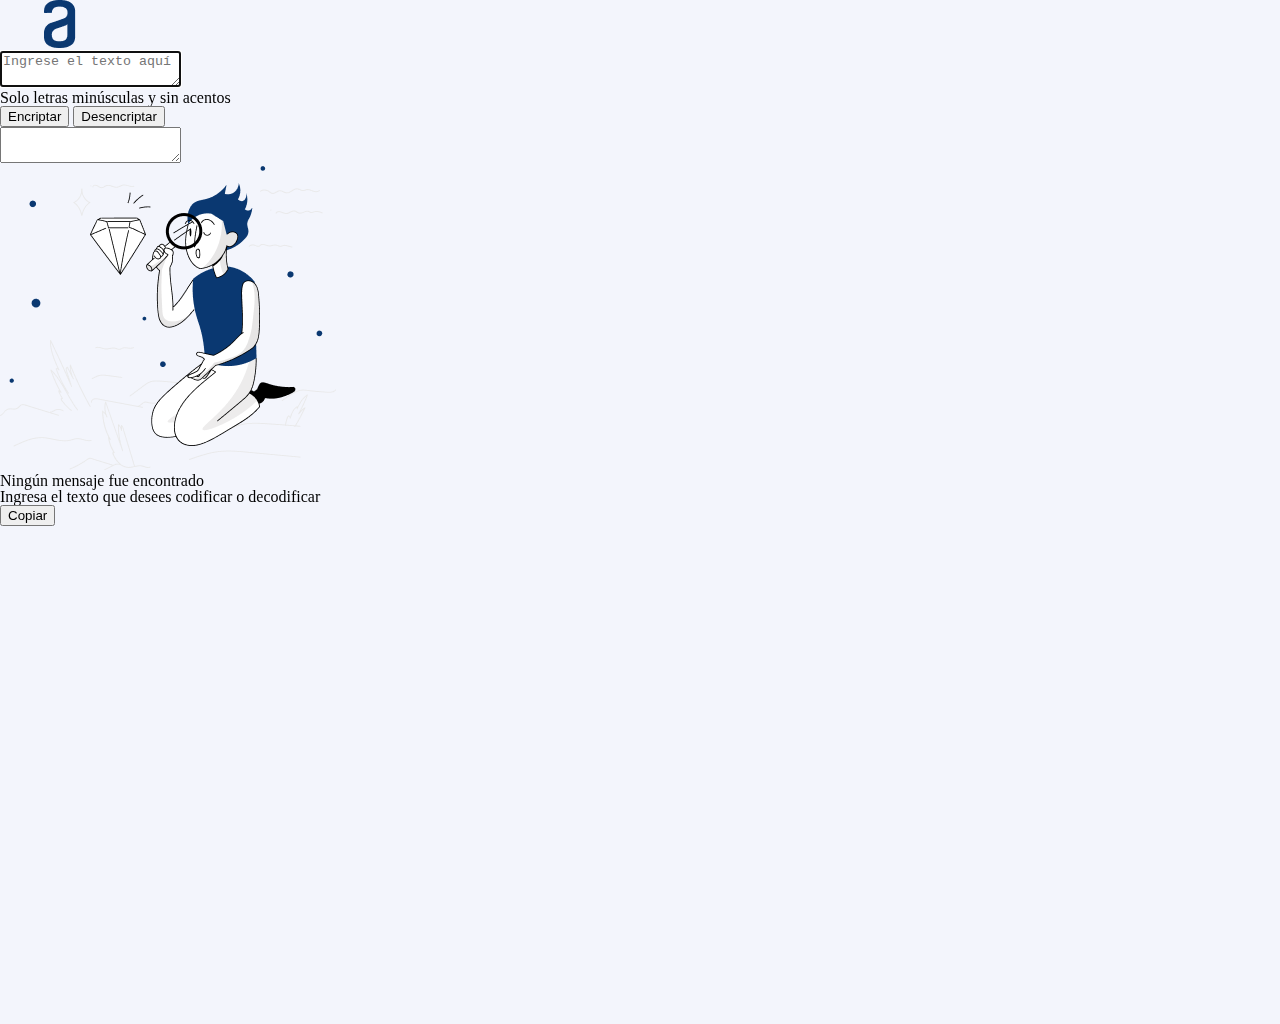
==== index.html @ 7b1461ca "Creando archivo" ====
<!DOCTYPE html>
<html lang="en" dir="ltr">
	<head>
		<meta charset="utf-8">
		<title>Desafío 1 - Encriptador</title>
		<script src="js.js"></script>
        <link rel="stylesheet" href="reset.css">
		<link rel="stylesheet" href="style.css" />
	</head>
	<body id="cuerpo">  
		<section class="areaIngresoTexto">
			<header>
				<img src="img/Logo.png" alt="Letra A de Alura">
			</header>
			<div class="texto">
				<textarea id="areaText" type="text" placeholder="Ingrese el texto aquí" autofocus=""></textarea>
				<p>
					Solo letras minúsculas y sin acentos
				</p>
				<div class="buttonsPrincipales">
					<input id="Encriptar" class="botonCodificar" type="button" value="Encriptar">
					<input id="Desencriptar" class="botonDecodificar" type="button" value="Desencriptar">
				</div>
			</div>
		</section>
		<section class="SalidaTexto">
			<textarea id="mensajeFinal" class="mensajeFinal"></textarea>
			<div id="diamante">
				<img src="img/Muñeco.png" alt="Persona buscando un diamante"/>
				<h1>Ningún mensaje fue encontrado</h1>
				<p>
					Ingresa el texto que desees codificar o decodificar
				</p>
			</div>
			<input id="Copiar" class="buttonCopiar" type="button" value="Copiar" />
		</section>
		<script>
			document.getElementById("Encriptar").onclick = Encriptar;
			document.getElementById("Desencriptar").onclick = Desencriptar;
			document.getElementById("Copiar").onclick = Copiar;
		</script>
	</body>
</html>
---- style.css ----
body{
    
    width: 1440px;
    height: 1024px;
    
    background: #F3F5FC;

    

}
.logo{

    display: flex;
    flex-direction: column;
    align-items: flex-start;
    padding: 0px;
    gap: 40px;
    
    position: absolute;
    width: 120px;
    height: 48px;
    left: 40px;
    top: 40px;

   
}

.FRAME_5{
    display: flex;
    flex-direction: column;
    align-items: flex-start;
    padding: 0px;
    gap: 16px;

    position: absolute;
    width: 336px;
    height: 122px;
    left: 1032px;
    top: 619px;
}

.ningun{
    width: 336px;
    height: 58px;

    font-family: 'Inter';
    font-style: normal;
    font-weight: 700;
    font-size: 24px;
    line-height: 120%;


    text-align: center;



    color: #343A40;




    flex: none;
    order: 0;
    align-self: stretch;
    flex-grow: 0;
}


.ingrese{
    width: 336px;
    height: 48px;

    font-family: 'Inter';
    font-style: normal;
    font-weight: 400;
    font-size: 16px;
    line-height: 150%;
    /* or 24px */

    text-align: center;



    color: #495057;




    flex: none;
    order: 1;
    align-self: stretch;
    flex-grow: 0;
}

.muneco{
    position: absolute;
    width: 336px;
    height: 304px;
    left: 1032px;
    top: 283px;
}

.solo_minu{
    display: flex;
    flex-direction: row;
    align-items: center;
    padding: 0px;
    gap: 8px;

    position: absolute;
    width: 229px;
    height: 18px;
    left: 240px;
    top: 851px;
}

.solo_minucula{
    width: 205px;
    height: 18px;

    font-family: 'Inter';
    font-style: normal;
    font-weight: 400;
    font-size: 12px;
    line-height: 150%;



    color: #495057;

    opacity: 0.8;



    flex: none;
    order: 1;
    flex-grow: 0;
}

.botonera{
    display: flex;
    flex-direction: row;
    align-items: flex-start;
    padding: 0px;
    gap: 24px;

    position: absolute;
    width: 680px;
    height: 67px;
    left: 240px;
    top: 885px;

}

.boton_encriptar{
    display: flex;
    flex-direction: row;
    align-items: flex-start;
    padding: 24px;
    gap: 8px;

    width: 328px;
    height: 67px;

   

    background: #0A3871;
    border-radius: 24px;

   

    flex: none;
    order: 0;
    flex-grow: 0;
}

.text_btn1{
    width: 280px;
    height: 19px;
    
    font-family: 'Inter';
    font-style: normal;
    font-weight: 400;
    font-size: 16px;
    line-height: 19px;
    text-align: center;
    
  
    
    color: #FFFFFF;
    
    
    
    
    flex: none;
    order: 0;
    flex-grow: 1; 
}

.boton_desencriptar{
    box-sizing: border-box;

  

    display: flex;
    flex-direction: row;
    align-items: flex-start;
    padding: 24px;
    gap: 8px;

    width: 328px;
    height: 67px;

  

    background: #D8DFE8;
   

    border: 1px solid #0A3871;
    border-radius: 24px;


    flex: none;
    order: 1;
    flex-grow: 0;
}
.text_btn2{
    width: 280px;
height: 19px;

font-family: 'Inter';
font-style: normal;
font-weight: 400;
font-size: 16px;
line-height: 19px;
text-align: center;



color: #0A3871;




flex: none;
order: 0;
flex-grow: 1;
}

.text_encriptar{
    position: absolute;
    width: 577px;
    height: 48px;
    left: 240px;
    top: 168px;

    font-family: 'Inter';
    font-style: normal;
    font-weight: 400;
    font-size: 32px;
    line-height: 150%;
    
    color: #0A3871;
}
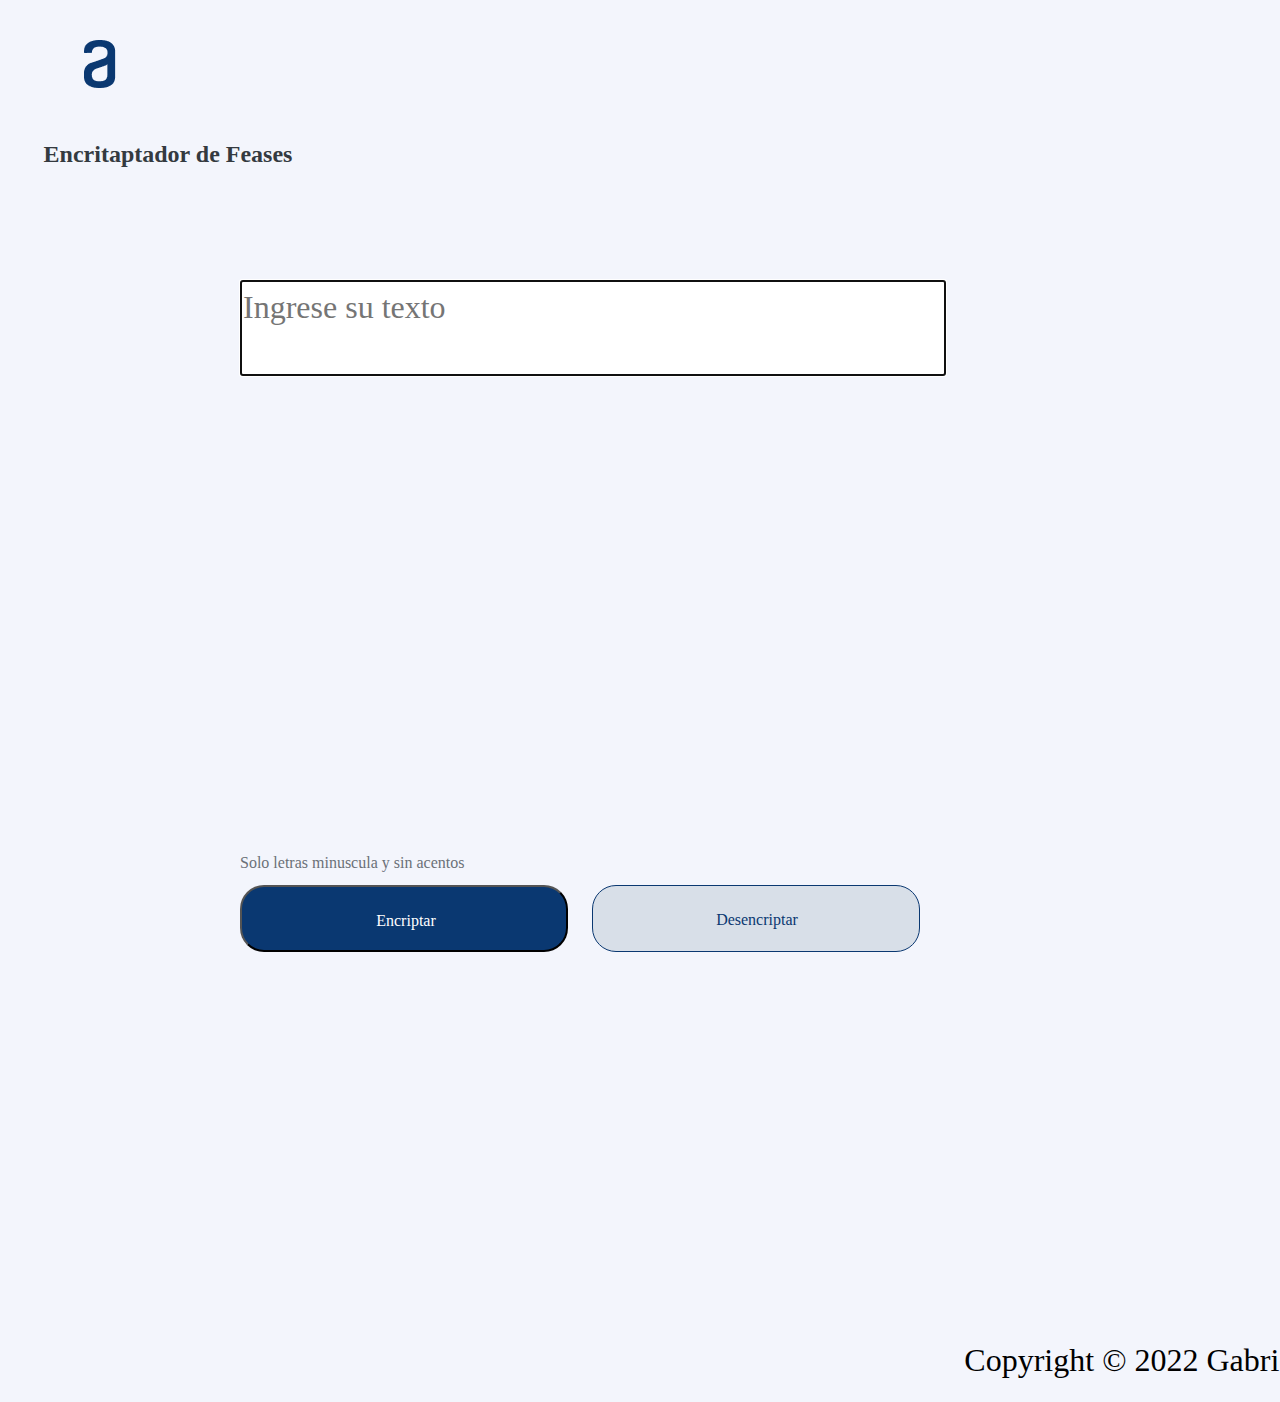
==== commit 240cfad1: "Version 3" ====
--- a/index.html
+++ b/index.html
@@ -1,43 +1,81 @@
 <!DOCTYPE html>
-<html lang="en" dir="ltr">
-	<head>
-		<meta charset="utf-8">
-		<title>Desafío 1 - Encriptador</title>
-		<script src="js.js"></script>
-        <link rel="stylesheet" href="reset.css">
-		<link rel="stylesheet" href="style.css" />
-	</head>
-	<body id="cuerpo">  
-		<section class="areaIngresoTexto">
-			<header>
-				<img src="img/Logo.png" alt="Letra A de Alura">
-			</header>
-			<div class="texto">
-				<textarea id="areaText" type="text" placeholder="Ingrese el texto aquí" autofocus=""></textarea>
-				<p>
-					Solo letras minúsculas y sin acentos
-				</p>
-				<div class="buttonsPrincipales">
-					<input id="Encriptar" class="botonCodificar" type="button" value="Encriptar">
-					<input id="Desencriptar" class="botonDecodificar" type="button" value="Desencriptar">
-				</div>
-			</div>
-		</section>
-		<section class="SalidaTexto">
-			<textarea id="mensajeFinal" class="mensajeFinal"></textarea>
-			<div id="diamante">
-				<img src="img/Muñeco.png" alt="Persona buscando un diamante"/>
-				<h1>Ningún mensaje fue encontrado</h1>
-				<p>
-					Ingresa el texto que desees codificar o decodificar
-				</p>
-			</div>
-			<input id="Copiar" class="buttonCopiar" type="button" value="Copiar" />
-		</section>
-		<script>
-			document.getElementById("Encriptar").onclick = Encriptar;
-			document.getElementById("Desencriptar").onclick = Desencriptar;
-			document.getElementById("Copiar").onclick = Copiar;
-		</script>
-	</body>
+<html lang="en">
+<head>
+    <meta charset="UTF-8">
+    <meta http-equiv="X-UA-Compatible" content="IE=edge">
+    <meta name="viewport" content="width=device-width, initial-scale=1.0">
+    <title>Encriptar</title>
+    <link rel="stylesheet" href="reset.css">
+    <link rel="stylesheet" href="style.css">
+    
+    
+</head>
+<body>
+    <section >
+        <header>
+            <img src="img/Logo.png" alt="Logo Alora" class="logo">
+
+            <h1 class="Titulo1">Encritaptador de Feases</h1>
+            
+        </header>
+
+        <div class="texto">
+
+
+            <textarea id="areaText" class="text_encriptar" cols="100" rows="60" placeholder="Ingrese su texto " autofocus=""></textarea>
+
+            <div class="solo_minu">
+                <p class="solo_minucula"> Solo letras minuscula y sin acentos</p>
+            </div>
+
+            <div class="botonera">                    
+                <button class="boton_encriptar"    id="boton_encriptar_id"      ><p class="text_btn1">Encriptar</p></button>
+                <button class="boton_desencriptar" id="btn_desencriptar_id"   ><p class="text_btn2">Desencriptar</p></button>
+            </div>
+        
+
+            
+        </div>
+
+    </section>
+
+     <section class="Salida">
+
+        
+
+        <div class="retangulo" id="retangulo">
+        
+           
+    
+            <section class="FRAME_5">    
+
+                <img src="img/Muñeco.png" id="muneco" alt="Mu;eco" class="muneco">          
+                <p class="ningun">Ningun texto fue encontrado</p>
+                <p class="ingrese">Ingresa el texto que desees codificar o decodificar</p>
+                
+                
+            </section>
+
+            <section class="mensaje_final">
+                
+                <textarea id="mensajefinal" class="mensajefinal" cols="50" rows="40"  ></textarea>
+                
+            </section>
+
+            <button   class="buttonCopiar"  id="copiar" /><p>Copiar</p></button>
+
+            
+
+            
+                
+        </div>
+    
+     </section>   
+    
+    <footer class="footer">  <p class="p-footer">Copyright &copy; 2022 Gabriel , todos los derechos reservados.</p> </footer>
+
+    <script src="encritar.js"></script>
+        
+    
+</body>
 </html>--- a/style.css
+++ b/style.css
@@ -1,7 +1,8 @@
 body{
     
     width: 1440px;
-    height: 1024px;
+    height: 650px;
+    padding: 0px;
     
     background: #F3F5FC;
 
@@ -15,7 +16,6 @@
     align-items: flex-start;
     padding: 0px;
     gap: 40px;
-    
     position: absolute;
     width: 120px;
     height: 48px;
@@ -25,79 +25,42 @@
    
 }
 
-.FRAME_5{
-    display: flex;
-    flex-direction: column;
-    align-items: flex-start;
-    padding: 0px;
-    gap: 16px;
-
-    position: absolute;
-    width: 336px;
-    height: 122px;
-    left: 1032px;
-    top: 619px;
-}
-
-.ningun{
+.Titulo1{
+
+    position: absolute;
     width: 336px;
     height: 58px;
-
+    margin-top: 140px;
     font-family: 'Inter';
     font-style: normal;
     font-weight: 700;
     font-size: 24px;
     line-height: 120%;
-
-
-    text-align: center;
-
-
-
+    text-align: center;
     color: #343A40;
-
-
-
-
     flex: none;
     order: 0;
     align-self: stretch;
     flex-grow: 0;
 }
 
-
-.ingrese{
-    width: 336px;
-    height: 48px;
-
-    font-family: 'Inter';
-    font-style: normal;
-    font-weight: 400;
-    font-size: 16px;
+.text_encriptar{
+    position: absolute;
+    width: 700px;
+    height: 90px;
+    left: 240px;
+    top: 280px;
+
+    font-family: 'Inter';
+    font-style: normal;
+    font-weight: 400;
+    font-size: 32px;
     line-height: 150%;
-    /* or 24px */
-
-    text-align: center;
-
-
-
-    color: #495057;
-
-
-
-
-    flex: none;
-    order: 1;
-    align-self: stretch;
-    flex-grow: 0;
-}
-
-.muneco{
-    position: absolute;
-    width: 336px;
-    height: 304px;
-    left: 1032px;
-    top: 283px;
+    
+    resize: none;
+   
+
+    color: #0A3871;
 }
 
 .solo_minu{
@@ -107,7 +70,7 @@
     padding: 0px;
     gap: 8px;
 
-    position: absolute;
+    position: relative;
     width: 229px;
     height: 18px;
     left: 240px;
@@ -115,29 +78,24 @@
 }
 
 .solo_minucula{
-    width: 205px;
+    position: relative;
+    width: 250px;
     height: 18px;
 
     font-family: 'Inter';
     font-style: normal;
     font-weight: 400;
-    font-size: 12px;
+    font-size: 16px;
     line-height: 150%;
-
-
-
     color: #495057;
-
     opacity: 0.8;
-
-
-
     flex: none;
     order: 1;
     flex-grow: 0;
 }
 
 .botonera{
+
     display: flex;
     flex-direction: row;
     align-items: flex-start;
@@ -153,21 +111,17 @@
 }
 
 .boton_encriptar{
+    position: relative;
     display: flex;
     flex-direction: row;
     align-items: flex-start;
     padding: 24px;
     gap: 8px;
-
+    
     width: 328px;
     height: 67px;
-
-   
-
     background: #0A3871;
     border-radius: 24px;
-
-   
 
     flex: none;
     order: 0;
@@ -198,9 +152,8 @@
 }
 
 .boton_desencriptar{
+    position: relative;
     box-sizing: border-box;
-
-  
 
     display: flex;
     flex-direction: row;
@@ -210,49 +163,130 @@
 
     width: 328px;
     height: 67px;
-
-  
-
     background: #D8DFE8;
-   
-
     border: 1px solid #0A3871;
     border-radius: 24px;
-
-
     flex: none;
     order: 1;
     flex-grow: 0;
 }
 .text_btn2{
+
     width: 280px;
-height: 19px;
-
-font-family: 'Inter';
-font-style: normal;
-font-weight: 400;
-font-size: 16px;
-line-height: 19px;
-text-align: center;
-
-
-
-color: #0A3871;
-
-
-
-
-flex: none;
-order: 0;
-flex-grow: 1;
-}
-
-.text_encriptar{
-    position: absolute;
-    width: 577px;
+    height: 19px;
+
+    font-family: 'Inter';
+    font-style: normal;
+    font-weight: 400;
+    font-size: 16px;
+    line-height: 19px;
+    text-align: center;
+    color: #0A3871;
+    flex: none;
+    order: 0;
+    flex-grow: 1;
+}
+
+.retangulo{
+    
+    position: relative;
+    width: 480px;
+    height: 900px;
+    left: 2100px;
+    top: 40px;
+
+    background: #FFFFFF;
+    box-shadow: 20px 24px 32px -8px rgba(0, 0, 0, 0.08);
+    border-radius: 32px;
+    
+}
+
+
+
+
+.FRAME_5{
+    display: flex;
+    flex-direction: column;
+    align-items: flex-start;
+    padding: 0px;
+    gap: 16px;
+    position: absolute;
+    width: 336px;
+    height: 122px;
+    left: 10px;
+    top: 619px;
+    
+}
+.muneco{
+    position: absolute;
+    width: 336px;
+    height: 304px;
+    left: 50px;
+    bottom: 300px;
+}
+
+.ningun{
+
+    position: relative;
+    
+    width: 336px;
+    height: 58px;
+    left: 50px;
+
+    font-family: 'Inter';
+    font-style: normal;
+    font-weight: 700;
+    font-size: 30px;
+    line-height: 120%;
+ 
+    text-align: center;
+
+    color: #343A40;
+
+    flex: none;
+    order: 0;
+    align-self: stretch;
+    flex-grow: 0;
+
+}
+
+
+.ingrese{
+    position: relative;
+    width: 400px;
     height: 48px;
-    left: 240px;
-    top: 168px;
+    left: 50px;
+
+    font-family: 'Inter';
+    font-style: normal;
+    font-weight: 400;
+    font-size: 25px;
+    line-height: 150%;
+    text-align: center;
+    color: #495057;
+    flex: none;
+    order: 1;
+    align-self: stretch;
+    flex-grow: 0;
+}
+
+.mensaje_final{
+
+    position: relative;
+    width: 500px;
+    height:500px;
+    left: 30px;
+    top: 1px;
+
+   
+}
+
+.mensajefinal{
+    position: absolute;
+    width: 400px;
+    height: 700px;
+    left: 1px;
+    top: 60px;
 
     font-family: 'Inter';
     font-style: normal;
@@ -260,7 +294,60 @@
     font-size: 32px;
     line-height: 150%;
     
+    resize: none;
+   
+
     color: #0A3871;
-}
-
-
+    display: none;
+}
+
+
+
+
+
+
+
+.buttonCopiar{
+    
+    position: absolute;
+    width: 150px;
+    height: 50px;
+    margin-top: 200px;
+    margin-left: 110px;
+    border-radius: 30px;
+    background: #FFFFFF;
+    box-shadow: 0px 24px 32px -8px rgba(0, 0, 0, 0.08);
+    border-radius: 32px;
+    visibility: hidden;
+}
+
+
+
+
+
+
+
+.footer{
+    position: relative;
+    width: 780px;
+    height: 48px;
+    left: 950px;
+    margin-top: 400px;
+    
+    
+
+    
+}
+
+.p-footer
+{
+    margin-top: 10px;
+    padding: 10px;
+    font-family: 'Inter';
+    font-style: normal;
+    font-weight: 400;
+    font-size: 32px;
+    line-height: 200%;
+    text-align: center;
+}
+    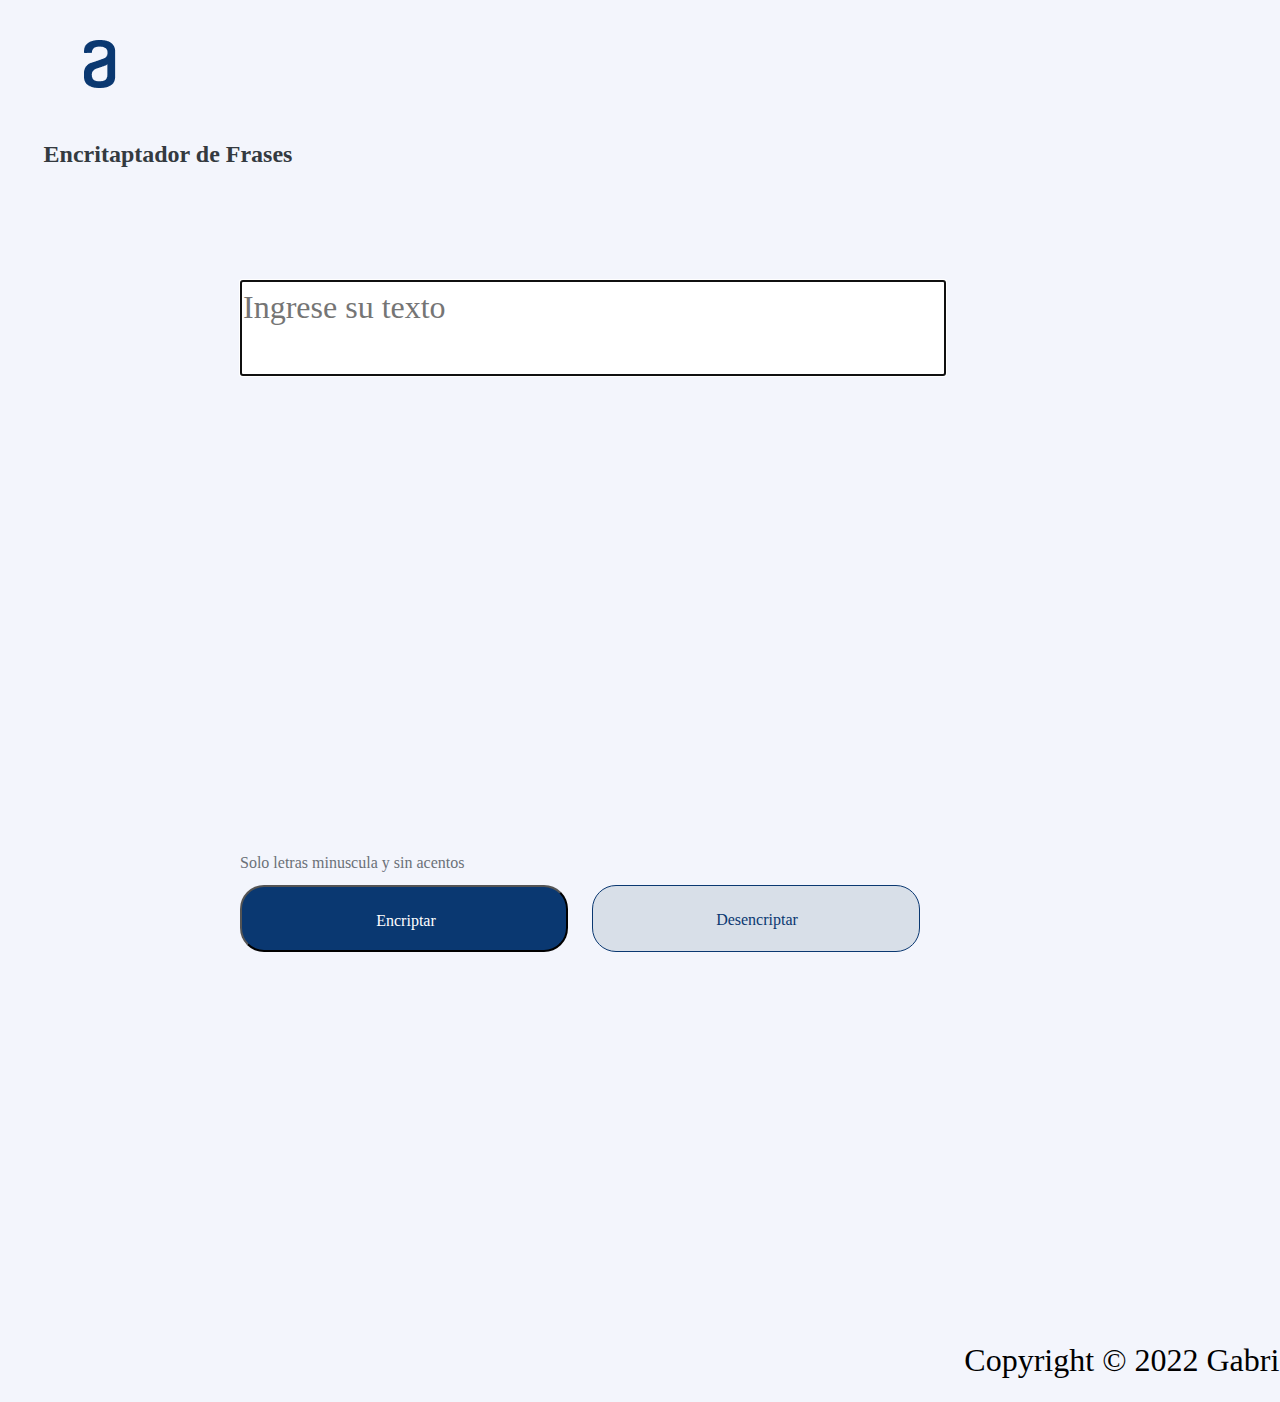
==== commit 2af71923: "Codigo Funcioanl" ====
--- a/index.html
+++ b/index.html
@@ -1,5 +1,6 @@
 <!DOCTYPE html>
 <html lang="en">
+
 <head>
     <meta charset="UTF-8">
     <meta http-equiv="X-UA-Compatible" content="IE=edge">
@@ -7,16 +8,17 @@
     <title>Encriptar</title>
     <link rel="stylesheet" href="reset.css">
     <link rel="stylesheet" href="style.css">
-    
-    
+
+
 </head>
+
 <body>
-    <section >
+    <section>
         <header>
             <img src="img/Logo.png" alt="Logo Alora" class="logo">
 
-            <h1 class="Titulo1">Encritaptador de Feases</h1>
-            
+            <h1 class="Titulo1">Encritaptador de Frases</h1>
+
         </header>
 
         <div class="texto">
@@ -28,54 +30,59 @@
                 <p class="solo_minucula"> Solo letras minuscula y sin acentos</p>
             </div>
 
-            <div class="botonera">                    
-                <button class="boton_encriptar"    id="boton_encriptar_id"      ><p class="text_btn1">Encriptar</p></button>
-                <button class="boton_desencriptar" id="btn_desencriptar_id"   ><p class="text_btn2">Desencriptar</p></button>
+            <div class="botonera">
+                <button class="boton_encriptar" id="boton_encriptar_id"><p class="text_btn1">Encriptar</p></button>
+                <button class="boton_desencriptar" id="btn_desencriptar_id"><p class="text_btn2">Desencriptar</p></button>
             </div>
-        
 
-            
+
+
         </div>
 
     </section>
 
-     <section class="Salida">
+    <section class="Salida">
 
-        
+
 
         <div class="retangulo" id="retangulo">
-        
-           
-    
-            <section class="FRAME_5">    
 
-                <img src="img/Muñeco.png" id="muneco" alt="Mu;eco" class="muneco">          
+
+
+            <section class="FRAME_5">
+
+                <img src="img/Muñeco.png" id="muneco" alt="Mu;eco" class="muneco">
                 <p class="ningun">Ningun texto fue encontrado</p>
                 <p class="ingrese">Ingresa el texto que desees codificar o decodificar</p>
-                
-                
+
+
             </section>
 
             <section class="mensaje_final">
-                
-                <textarea id="mensajefinal" class="mensajefinal" cols="50" rows="40"  ></textarea>
-                
+
+                <textarea id="mensajefinal" class="mensajefinal" cols="50" rows="40"></textarea>
+
             </section>
 
-            <button   class="buttonCopiar"  id="copiar" /><p>Copiar</p></button>
+            <button class="buttonCopiar" id="copiar">
+            <p>Copiar</p>
+            </button>
 
-            
 
-            
-                
+
+
+
         </div>
-    
-     </section>   
-    
-    <footer class="footer">  <p class="p-footer">Copyright &copy; 2022 Gabriel , todos los derechos reservados.</p> </footer>
+
+    </section>
+
+    <footer class="footer">
+        <p class="p-footer">Copyright &copy; 2022 Gabriel , todos los derechos reservados.</p>
+    </footer>
 
     <script src="encritar.js"></script>
-        
-    
+
+
 </body>
+
 </html>--- a/style.css
+++ b/style.css
@@ -1,16 +1,11 @@
-body{
-    
+body {
     width: 1440px;
     height: 650px;
     padding: 0px;
-    
     background: #F3F5FC;
-
-    
-
-}
-.logo{
-
+}
+
+.logo {
     display: flex;
     flex-direction: column;
     align-items: flex-start;
@@ -21,12 +16,9 @@
     height: 48px;
     left: 40px;
     top: 40px;
-
-   
-}
-
-.Titulo1{
-
+}
+
+.Titulo1 {
     position: absolute;
     width: 336px;
     height: 58px;
@@ -44,32 +36,27 @@
     flex-grow: 0;
 }
 
-.text_encriptar{
+.text_encriptar {
     position: absolute;
     width: 700px;
     height: 90px;
     left: 240px;
     top: 280px;
-
     font-family: 'Inter';
     font-style: normal;
     font-weight: 400;
     font-size: 32px;
     line-height: 150%;
-    
     resize: none;
-   
-
     color: #0A3871;
 }
 
-.solo_minu{
+.solo_minu {
     display: flex;
     flex-direction: row;
     align-items: center;
     padding: 0px;
     gap: 8px;
-
     position: relative;
     width: 229px;
     height: 18px;
@@ -77,11 +64,10 @@
     top: 851px;
 }
 
-.solo_minucula{
+.solo_minucula {
     position: relative;
     width: 250px;
     height: 18px;
-
     font-family: 'Inter';
     font-style: normal;
     font-weight: 400;
@@ -94,73 +80,58 @@
     flex-grow: 0;
 }
 
-.botonera{
-
+.botonera {
     display: flex;
     flex-direction: row;
     align-items: flex-start;
     padding: 0px;
     gap: 24px;
-
     position: absolute;
     width: 680px;
     height: 67px;
     left: 240px;
     top: 885px;
-
-}
-
-.boton_encriptar{
+}
+
+.boton_encriptar {
     position: relative;
     display: flex;
     flex-direction: row;
     align-items: flex-start;
     padding: 24px;
     gap: 8px;
-    
     width: 328px;
     height: 67px;
     background: #0A3871;
     border-radius: 24px;
-
-    flex: none;
-    order: 0;
-    flex-grow: 0;
-}
-
-.text_btn1{
+    flex: none;
+    order: 0;
+    flex-grow: 0;
+}
+
+.text_btn1 {
     width: 280px;
     height: 19px;
-    
     font-family: 'Inter';
     font-style: normal;
     font-weight: 400;
     font-size: 16px;
     line-height: 19px;
     text-align: center;
-    
-  
-    
     color: #FFFFFF;
-    
-    
-    
-    
-    flex: none;
-    order: 0;
-    flex-grow: 1; 
-}
-
-.boton_desencriptar{
+    flex: none;
+    order: 0;
+    flex-grow: 1;
+}
+
+.boton_desencriptar {
     position: relative;
     box-sizing: border-box;
-
     display: flex;
     flex-direction: row;
     align-items: flex-start;
     padding: 24px;
     gap: 8px;
-
     width: 328px;
     height: 67px;
     background: #D8DFE8;
@@ -170,11 +141,10 @@
     order: 1;
     flex-grow: 0;
 }
-.text_btn2{
-
+
+.text_btn2 {
     width: 280px;
     height: 19px;
-
     font-family: 'Inter';
     font-style: normal;
     font-weight: 400;
@@ -187,24 +157,18 @@
     flex-grow: 1;
 }
 
-.retangulo{
-    
+.retangulo {
     position: relative;
     width: 480px;
     height: 900px;
     left: 2100px;
     top: 40px;
-
     background: #FFFFFF;
     box-shadow: 20px 24px 32px -8px rgba(0, 0, 0, 0.08);
     border-radius: 32px;
-    
-}
-
-
-
-
-.FRAME_5{
+}
+
+.FRAME_5 {
     display: flex;
     flex-direction: column;
     align-items: flex-start;
@@ -215,9 +179,9 @@
     height: 122px;
     left: 10px;
     top: 619px;
-    
-}
-.muneco{
+}
+
+.muneco {
     position: absolute;
     width: 336px;
     height: 304px;
@@ -225,38 +189,29 @@
     bottom: 300px;
 }
 
-.ningun{
-
-    position: relative;
-    
+.ningun {
+    position: relative;
     width: 336px;
     height: 58px;
     left: 50px;
-
     font-family: 'Inter';
     font-style: normal;
     font-weight: 700;
     font-size: 30px;
     line-height: 120%;
- 
-    text-align: center;
-
+    text-align: center;
     color: #343A40;
-
     flex: none;
     order: 0;
     align-self: stretch;
     flex-grow: 0;
-
-}
-
-
-.ingrese{
+}
+
+.ingrese {
     position: relative;
     width: 400px;
     height: 48px;
     left: 50px;
-
     font-family: 'Inter';
     font-style: normal;
     font-weight: 400;
@@ -270,45 +225,33 @@
     flex-grow: 0;
 }
 
-.mensaje_final{
-
+.mensaje_final {
     position: relative;
     width: 500px;
-    height:500px;
+    height: 500px;
     left: 30px;
     top: 1px;
-
-   
-}
-
-.mensajefinal{
+}
+
+.mensajefinal {
     position: absolute;
     width: 400px;
     height: 700px;
+    columns: 50;
+    row-gap: 40;
     left: 1px;
     top: 60px;
-
     font-family: 'Inter';
     font-style: normal;
     font-weight: 400;
     font-size: 32px;
     line-height: 150%;
-    
     resize: none;
-   
-
     color: #0A3871;
-    display: none;
-}
-
-
-
-
-
-
-
-.buttonCopiar{
-    
+    border: none;
+}
+
+.buttonCopiar {
     position: absolute;
     width: 150px;
     height: 50px;
@@ -318,29 +261,17 @@
     background: #FFFFFF;
     box-shadow: 0px 24px 32px -8px rgba(0, 0, 0, 0.08);
     border-radius: 32px;
-    visibility: hidden;
-}
-
-
-
-
-
-
-
-.footer{
+}
+
+.footer {
     position: relative;
     width: 780px;
     height: 48px;
     left: 950px;
     margin-top: 400px;
-    
-    
-
-    
-}
-
-.p-footer
-{
+}
+
+.p-footer {
     margin-top: 10px;
     padding: 10px;
     font-family: 'Inter';
@@ -349,5 +280,4 @@
     font-size: 32px;
     line-height: 200%;
     text-align: center;
-}
-    +}